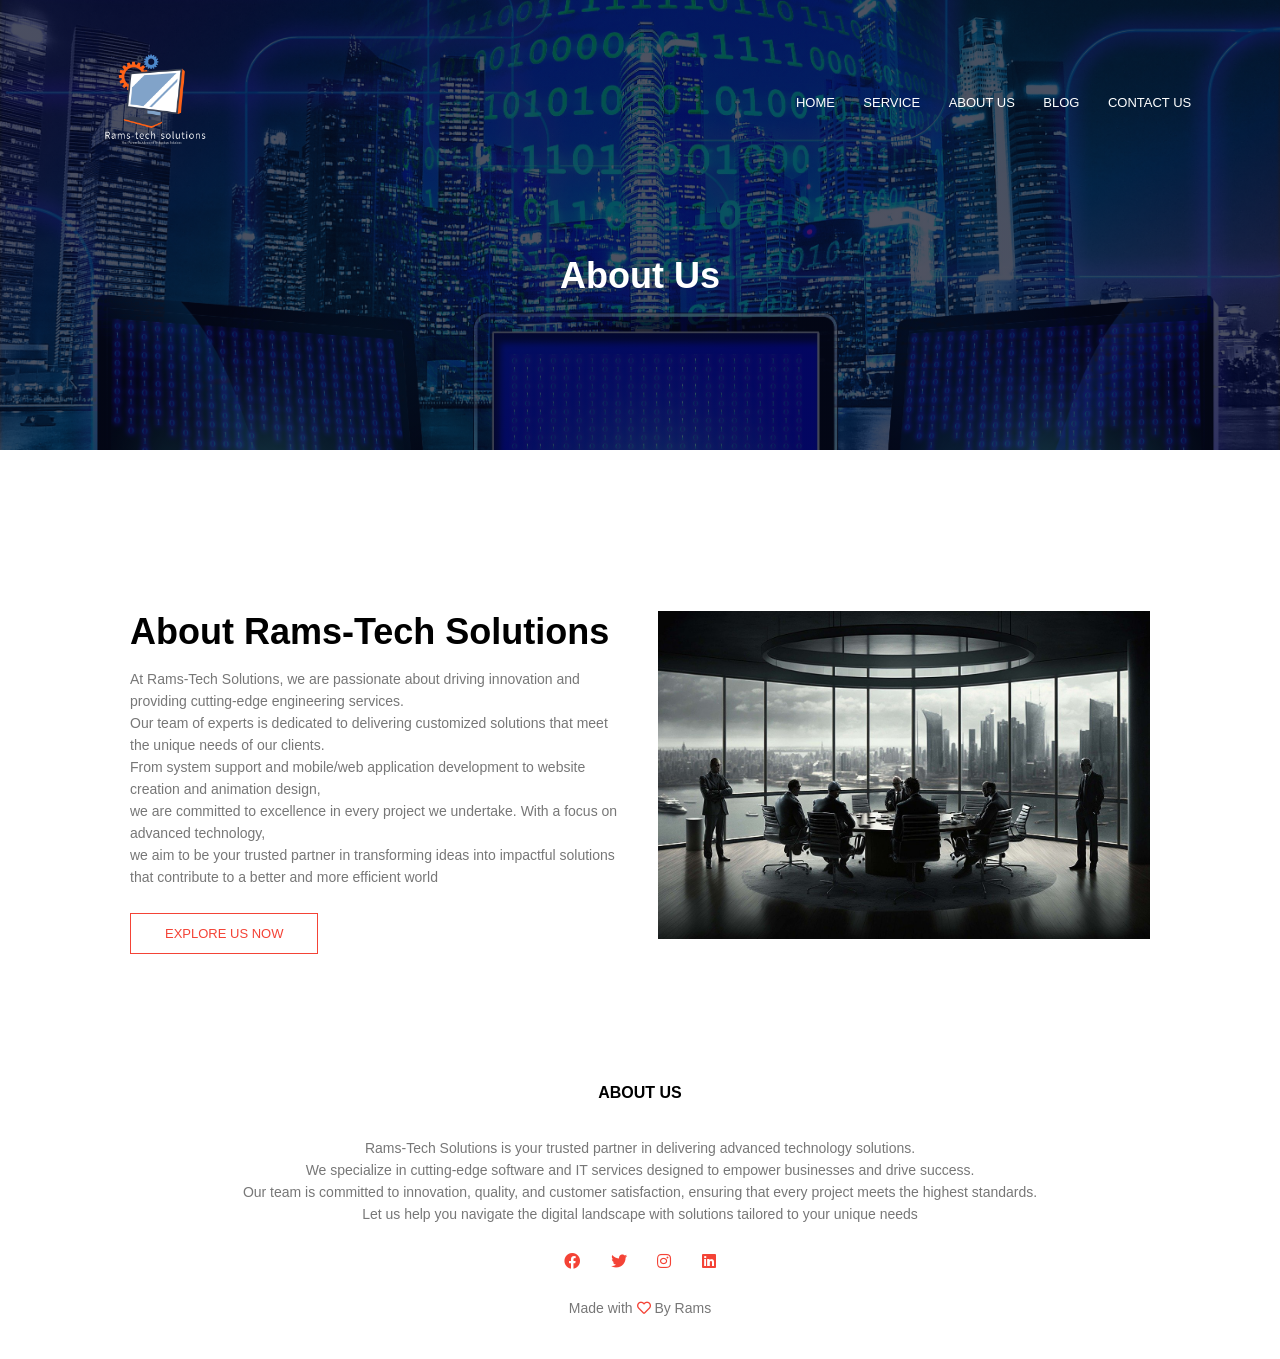
==== about.html @ 53567f2f "first commit" ====
<!DOCTYPE html>
<html>
<head>
   <meta name="viewport" content="width=device-width, initial-scale=1.0"> 
   <title>Software Company Tutorial</title>
   <link rel="stylesheet" href="style.css">
   <link rel="stylesheet" href="https://cdn.jsdelivr.net/npm/@fortawesome/fontawesome-free@6.4.2/css/all.min.css">
   <link rel="stylesheet" href="https://cdnjs.cloudflare.com/ajax/libs/font-awesome/5.15.4/css/all.min.css">
   <link rel="stylesheet" href="https://cdnjs.cloudflare.com/ajax/libs/font-awesome/5.15.4/css/all.min.css">


</head>
<body>
   <section class="sub-header">
     <nav>
        <a href="index.html"><img src="images/logo.png" class="logo"></a>
        <div class="nav-links" id="navLinks">
            <i class="fas fa-times" onclick="hideMenu()"></i>
            <ul>
                <li><a href="index.html">HOME</a></li>
                <li><a href="services.html">SERVICE</a></li>
                <li><a href="about.html">ABOUT US</a></li>
                <li><a href="blog.html">BLOG</a></li>
                <li><a href="contact.html">CONTACT US</a></li>
            </ul>
        </div>
        <i class="fas fa-bars" onclick="showMenu()"></i>
     </nav>
    <h1>About Us</h1>
   </section>

   <!-------about us content-->

   <section class="about-us">
    <div class="row">
        <div class="about-col">
            <h1>About Rams-Tech Solutions</h1>
            <p>At Rams-Tech Solutions, we are passionate about driving innovation and providing cutting-edge engineering services.<br>
                 Our team of experts is dedicated to delivering customized solutions that meet the unique needs of our clients. <br>
                 From system support and mobile/web application development to website creation and animation design,<br>
                  we are committed to excellence in every project we undertake. With a focus on advanced technology,<br>
                 we aim to be your trusted partner in transforming ideas into impactful solutions that contribute to a better and more efficient world</p>
                <a href="" class="hero-btn red-btn" >EXPLORE US NOW </a>
        </div>
        <div class="about-col">
            <img src="images/office-7853103_1280.jpg" alt="">
        </div>
    </div>


   </section>


<section class="footer">
    <h4>ABOUT US</h4>
    <p>Rams-Tech Solutions is your trusted partner in delivering advanced technology solutions.<br>
         We specialize in cutting-edge software and IT services designed to empower businesses and drive success.<br>
          Our team is committed to innovation, quality, and customer satisfaction, ensuring that every project meets the highest standards.<br>
         Let us help you navigate the digital landscape with solutions tailored to your unique needs</p>
         <div class ="icons">
            <i class="fab fa-facebook" ></i>
            <i class="fab fa-twitter" ></i>
            <i class="fab fa-instagram" ></i>
            <i class="fab fa-linkedin" ></i>
         </div>
         <p>Made with <i class="far fa-heart"></i> By Rams </p>

</section>






  <!--------------javaScript for toggle menu-------->
   <script>
    var navLinks =document.getElementById("navLinks");
    function showMenu(){
        navLinks.style.right = "0";
    }
    function hideMenu(){
        navLinks.style.right = "-200px";
    }
   </script>
</body>
</html>
---- style.css ----
* {
    margin: 0;
    padding: 0;
    font-family: 'Franklin Gothic Medium', 'Arial Narrow', Arial, sans-serif;
}

.header {
    min-height: 100vh;
    width: 100%;
    background-image: linear-gradient(rgba(4,9,30,0.7), rgba(4,9,30,0.7)), url(images/background.jpg);
    background-position: center;
    background-size: cover;
    position: relative;
}

.logo {
    width: 150px;
    height: auto;
}

nav {
    display: flex;
    padding: 2% 6%;
    justify-content: space-between;
    align-items: center;
}


nav .fas {
    display: none;
    columns: #fff;
}

.nav-links {
    flex: 1;
    text-align: right;
}

.nav-links ul li {
    list-style: none;
    display: inline-block;
    padding: 8px 12px;
    position: relative;
}

.nav-links ul li a {
    color: #fff;
    text-decoration: none;
    font-size: 13px;
}

.nav-links ul li::after {
    content: '';
    width: 0%;
    height: 2px;
    background: #f44336;
    display: block;
    margin: auto;
    transition: 0.5s;
}

.nav-links ul li:hover::after {
    width: 100%;
}

.text-box {
    width: 90%;
    color: #fff;
    position: absolute;
    top: 50%;
    left: 50%;
    transform: translate(-50%, -50%);
    text-align: center;
}

.text-box h1 {
    font-size: 62px;
}

.text-box p {
    margin: 10px 0 40px;
    font-size: 14px;
    color: #fff;
}

.hero-btn {
    display: inline-block;
    text-decoration: none;
    color: #fff;
    border: 1px solid #fff;
    padding: 12px 34px;
    font-size: 13px;
    background: transparent;
    position: relative;
    cursor: pointer;
}

.hero-btn:hover {
    border: 1px solid #f44336;
    background: #f44336;
    transition: 1s;
}


@media(max-width: 700px) {
    .text-box h1 {
        font-size: 20px;
    }
    .nav-links ul li {
        display: block;
    }
    .nav-links {
        position: fixed;
        background: #f44336;
        height: 100vh;
        width: 200px;
        top: 0;
        right: -200px;
        text-align: left;
        z-index: 2;
        transition: 1s;
    }
    
    nav .fa {
        display: block;
        color: #fff;
        margin: 10px;
        font-size: 23px;
        cursor: pointer;
    }
    .nav-links ul {
        padding: 30px;
    }
}


/*----------  service  -------*/

.services{
    width: 80%;
    margin: auto;
    text-align: center;
    padding-top: 100px;
}
h1{
    font-size: 36px;
    font-weight: 600;
}
p{
    color: #777;
    font-size: 14px;
    font-weight: 300;
    line-height: 22px;
    padding: 10px;
}

.row{
    margin-top: 5%;
    display: flex;
    justify-content: space-between;
    
}
.service-col{
    flex-basis: 20%;
    background: #d7cdcd;
    border-radius: 10px;
    text-align: left;
    margin-bottom:5% ;
    padding: 20px 12px;
    box-sizing: border-box;
    transition: 0.5s;
}
.service-col img{
    width: 100%;
    border-radius: 10px;
}
h3{
   text-align: center;
   font-weight: 600;
    margin: 10px 0;

}
.service-col:hover{
   box-shadow: 0 0 20px 0px rgb(0,0,0,2); 
}
@media(max-width:700px){
    .row{
        flex-direction: column;
    }
}

/*-------testimonials----------*/
.testimonials{
  width:80% ; 
  margin: auto;
  padding: 100px; 
  text-align: center;
}
.testimonials-col{
flex-basis: 44%;
border-radius: 10px;
margin-bottom: 5%;
text-align: left;
background: #fff3f3;
padding: 25px;
cursor: pointer;
display: flex;
}
.testimonials-col img{
  height: 40px;
  margin-left: 5px;
  margin-right: 30px;
  border-radius: 40%;

}
.testimonials-col p{
    padding: 0;

}
.testimonials-col{
    margin-top: 10px;
    text-align: left;
}
.testimonials-col .fas{
color: #f44336;
}
@media(max-width:700px){
    .testimonials-col img{
        margin-left: 0px;
        margin-right: 15px;
    
      
      }
}
/*-----call to action---------*/

.cta{
margin:100px ;
width: 80%;
background-image:linear-gradient(rgb(0,0,0,0.7),rgb(0,0,0,0.7)),url(images/secback.jpg) ;
background-position: center;
background-size: cover;
border-radius: 10px;
text-align: center;
padding: 100px 0;
}
.cta h1{
    color:#fff;
    margin-bottom: 40px;
    padding: 0;
}
@media(max-width:700px){
    .cta h1{
        font-size: 24px;
    }
}

/*----------footer---------*/
.footer{
    width: 100%;
    text-align: center;
    padding: 30px 0;
    position: relative;
    box-sizing: border-box;
}
.footer h4{
    margin-bottom: 25px;
    margin-top: 20px;
    font-weight: 600;
}
.icons .fab{
    color: #f44336;
    margin: 0 13px;
    cursor: pointer;
    padding:18px 0 ;
}

.fa-heart{
    color: #f44336;
}

/*-------ABout us --------------*/

.sub-header{
    height: 50vh;
    width: 100%;
    background-image: linear-gradient(rgb(4,9,30,0.7),rgb(4,9,30,0.7)),url(images/aboutBack.jpg);
    background-position: center;
    background-size: cover;
    text-align: center;
    color: #fff;
}
.sub-header h1{
    margin-top: 50px;
}
.about-us{
    width: 80%;
    margin: auto;
    padding-top: 80px;
    padding-bottom: 50px;
}
.about-col{
    flex-basis: 48%;
    padding: 30px 2px;
}
.about-col img{
    width: 100%;
}
.about-col h1{
    padding: 0;
} 
.about-col p{
    padding: 15px 0 25px;
}
.red-btn{
    border: 1px solid #f44336;
    background:transparent ;
    color: #f44336;
}
.red-btn:hover{
    color: #fff;
}

.blog-content{
    width: 80%;
    margin: auto;
    padding: 60px 0;
}
.blog-left{
    flex-basis: 65%;
}
.blog-left img{
    width:100%;
}
.blog-left p{
    color:#999;
    padding: 0;
}
.blog-right{
    flex-basis: 32%;
}
.blog-right h3{
    background: #f44336;
    color: #fff;
    padding: 7px 0;
    font-size: 16px;
    margin-bottom: 20px;
}
.blog-right div{
    display: flex;
    align-items: center;
    justify-content: space-between;
    color: #555;
    padding: 8px;
    box-sizing: border-box;
}
.comment-box{
    border: 1px solid #ccc;
    margin: 50px 0;
    padding: 10px 20px;
}
.comment-box h3{
    text-align: left;
}
.comment-form input,.comment-form textarea{
width: 100%;
padding: 10px;
margin: 15px 0;
box-sizing: border-box;
border: none;
outline: none;
background: #f0f0f0;
}
.comment-form button{
    margin: 10px 0;   
}
@media (max-width:700px) {
    .sub-header h1{
     font-size: 24px;
    }
    
}

/*--------contact us page----------*/

.location{

    width:80% ;
    margin: auto;
    padding: 80px 0;

}
.location iframe{
    width: 100%;
}
.contact-us{
    width: 80%;
    margin: auto;
}
.contact-col{
    flex-basis: 48%;
    margin-bottom: 30px;
}

.contact-col div{
    display: flex;
    align-items: center;
    margin-bottom: 40px;
}
.contact-col div .fa{
    font-size: 28px;
    color: #f44336;
    margin: 10px;
    margin-right: 30px;
}
.contact-col div p{
    padding: 0;

}
.contact-col div h5{
    font-size: 20px;
    margin-bottom: 5px;
    color:#555;
    font-weight: 400;
}
.contact-col input,.contact-col textarea{
    width: 100%;
    padding: 15px;
    margin-bottom: 17px;
    outline: none;
    border: 1px solid #ccc;
    box-sizing: border-box;
}
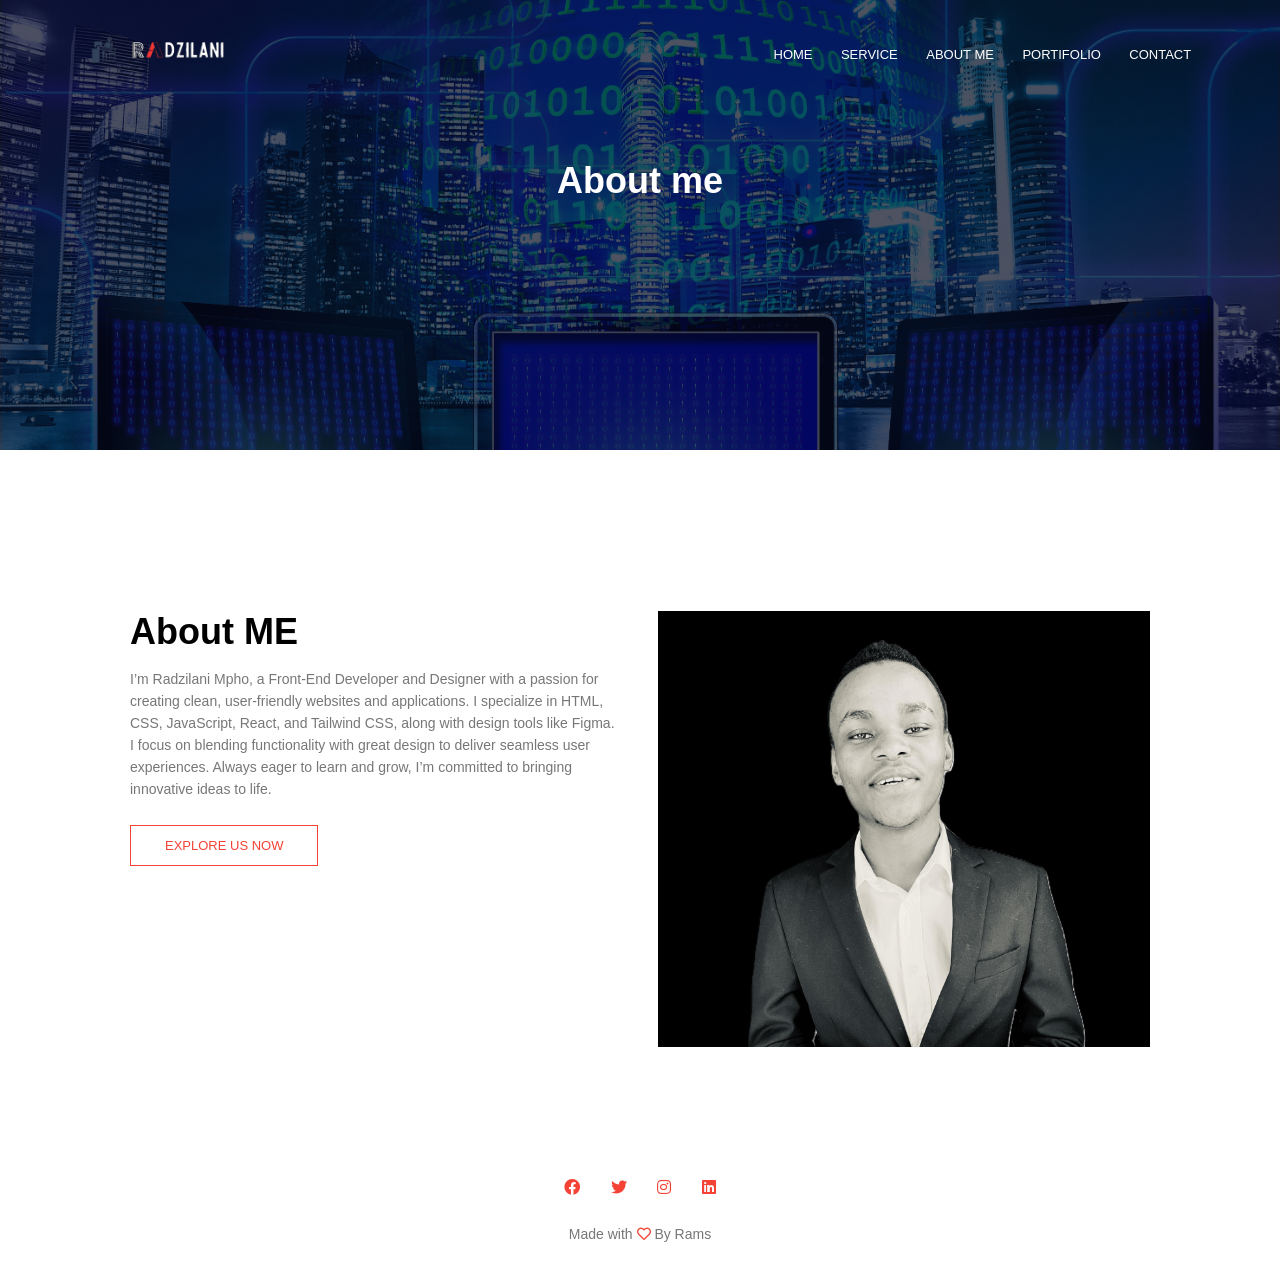
==== commit bdae2478: "first commit" ====
--- a/about.html
+++ b/about.html
@@ -2,7 +2,7 @@
 <html>
 <head>
    <meta name="viewport" content="width=device-width, initial-scale=1.0"> 
-   <title>Software Company Tutorial</title>
+   <title>MY PORTIFOLIO WEBSITE </title>
    <link rel="stylesheet" href="style.css">
    <link rel="stylesheet" href="https://cdn.jsdelivr.net/npm/@fortawesome/fontawesome-free@6.4.2/css/all.min.css">
    <link rel="stylesheet" href="https://cdnjs.cloudflare.com/ajax/libs/font-awesome/5.15.4/css/all.min.css">
@@ -13,20 +13,20 @@
 <body>
    <section class="sub-header">
      <nav>
-        <a href="index.html"><img src="images/logo.png" class="logo"></a>
+        <a href="index.html"><img src="images/logo 1.png" class="logo"></a>
         <div class="nav-links" id="navLinks">
             <i class="fas fa-times" onclick="hideMenu()"></i>
             <ul>
                 <li><a href="index.html">HOME</a></li>
                 <li><a href="services.html">SERVICE</a></li>
-                <li><a href="about.html">ABOUT US</a></li>
-                <li><a href="blog.html">BLOG</a></li>
-                <li><a href="contact.html">CONTACT US</a></li>
+                <li><a href="about.html">ABOUT ME</a></li>
+                <li><a href="blog.html">PORTIFOLIO</a></li>
+                <li><a href="contact.html">CONTACT </a></li>
             </ul>
         </div>
         <i class="fas fa-bars" onclick="showMenu()"></i>
      </nav>
-    <h1>About Us</h1>
+    <h1>About me</h1>
    </section>
 
    <!-------about us content-->
@@ -34,16 +34,19 @@
    <section class="about-us">
     <div class="row">
         <div class="about-col">
-            <h1>About Rams-Tech Solutions</h1>
-            <p>At Rams-Tech Solutions, we are passionate about driving innovation and providing cutting-edge engineering services.<br>
-                 Our team of experts is dedicated to delivering customized solutions that meet the unique needs of our clients. <br>
-                 From system support and mobile/web application development to website creation and animation design,<br>
-                  we are committed to excellence in every project we undertake. With a focus on advanced technology,<br>
-                 we aim to be your trusted partner in transforming ideas into impactful solutions that contribute to a better and more efficient world</p>
+            <h1>About ME</h1>
+            <p>I’m Radzilani Mpho, a Front-End Developer and Designer with a passion for creating clean, 
+                user-friendly websites and applications. 
+                I specialize in HTML, CSS, JavaScript, React, and Tailwind CSS, 
+                along with design tools like Figma.
+                I focus on blending functionality with great design to deliver seamless user experiences.
+                 Always eager to learn and grow,
+                 I’m committed to bringing innovative ideas to life.
+            </p>
                 <a href="" class="hero-btn red-btn" >EXPLORE US NOW </a>
         </div>
         <div class="about-col">
-            <img src="images/office-7853103_1280.jpg" alt="">
+            <img src="images/MPHObACK.JPG" alt="">
         </div>
     </div>
 
@@ -52,11 +55,6 @@
 
 
 <section class="footer">
-    <h4>ABOUT US</h4>
-    <p>Rams-Tech Solutions is your trusted partner in delivering advanced technology solutions.<br>
-         We specialize in cutting-edge software and IT services designed to empower businesses and drive success.<br>
-          Our team is committed to innovation, quality, and customer satisfaction, ensuring that every project meets the highest standards.<br>
-         Let us help you navigate the digital landscape with solutions tailored to your unique needs</p>
          <div class ="icons">
             <i class="fab fa-facebook" ></i>
             <i class="fab fa-twitter" ></i>
--- a/style.css
+++ b/style.css
@@ -9,7 +9,7 @@
     width: 100%;
     background-image: linear-gradient(rgba(4,9,30,0.7), rgba(4,9,30,0.7)), url(images/background.jpg);
     background-position: center;
-    background-size: cover;
+    background-size: contain;
     position: relative;
 }
 
@@ -132,9 +132,117 @@
         padding: 30px;
     }
 }
-
-
-/*----------  service  -------*/
+/* --------about------------  NEW*/
+
+img {
+    width: 200px; 
+    height: auto; 
+  }
+  #about{
+    padding: 80px 0;
+    color: #ababab;
+  }
+  .row{
+    display: flex;
+    justify-content: space-between;
+    flex-wrap: wrap;
+  }
+  .about-col-1{
+    flex-basis: 35%;
+  }
+  .about-col-1 img{
+    width: 100%;
+    border-radius: 15px;
+  }
+  .about-col-2{
+    flex-basis: 60%;
+
+  }
+  .sub-title{
+    font-size: 60px;
+    font-weight:600 ;
+    color: #000000;
+  }
+  .tab-titles{
+    display: flex;
+    margin: 20px 0 40px;
+  }
+  .tab-links{
+    margin-right: 50px;
+    font-size: 18px;
+    font-weight:500 ;
+    cursor: pointer;
+    position: relative;
+  }
+  .tab-links::after{
+    content:'' ;
+    width: 0;
+    height: 3px;
+    background:#ff004f ;
+    position: absolute;
+    left: 0;
+    bottom:-8px;
+    transition: 0.5s;
+  }
+  .tab-links.active-link::after{
+    width: 50%;
+  }
+  .tab-contents ul li{
+    list-style: none;
+    margin: 10px 0;
+  }
+  .tab-contents ul li span{
+    color: #b54769;
+    font-size: 14px;
+  }
+  .tab-contents{
+    display: none;
+  }
+  .tab-contents.active-tab{
+    display: block;
+  }
+  /* ---------SERVICE  NEW-------------- */
+  #services{
+    padding: 30px 0;
+ }
+ .services-list{
+  display: grid;
+  grid-template-columns: repeat(auto-fit,minmax(250px,1fr));  
+  grid-gap: 40px;
+  margin-top: 50px;
+ }
+ .services-list div{
+    background: #262626;
+    padding: 40px;
+    font-size: 13px;
+    font-weight: 300;
+    border-radius: 10px;
+    transition: background 0.5s, transform 0.5s;
+
+ }
+ .services-list div i{
+    font-size: 50px;
+    margin-bottom: 30px;
+ }
+ .services-list div h2{
+    font-size: 30px;
+    font-weight: 500;
+    margin-bottom: 15px;
+ }
+ .services-list div a{
+    text-decoration: none;
+    color: #2312dc;
+    font-size: 12px;
+    margin-top:20px;
+    display: inline-block;
+ }
+ .services-list div:hover{
+    background:#ff004f ;
+    transform: translateY(-10px);
+ }
+
+
+/*----------  service  ------- */
 
 .services{
     width: 80%;
